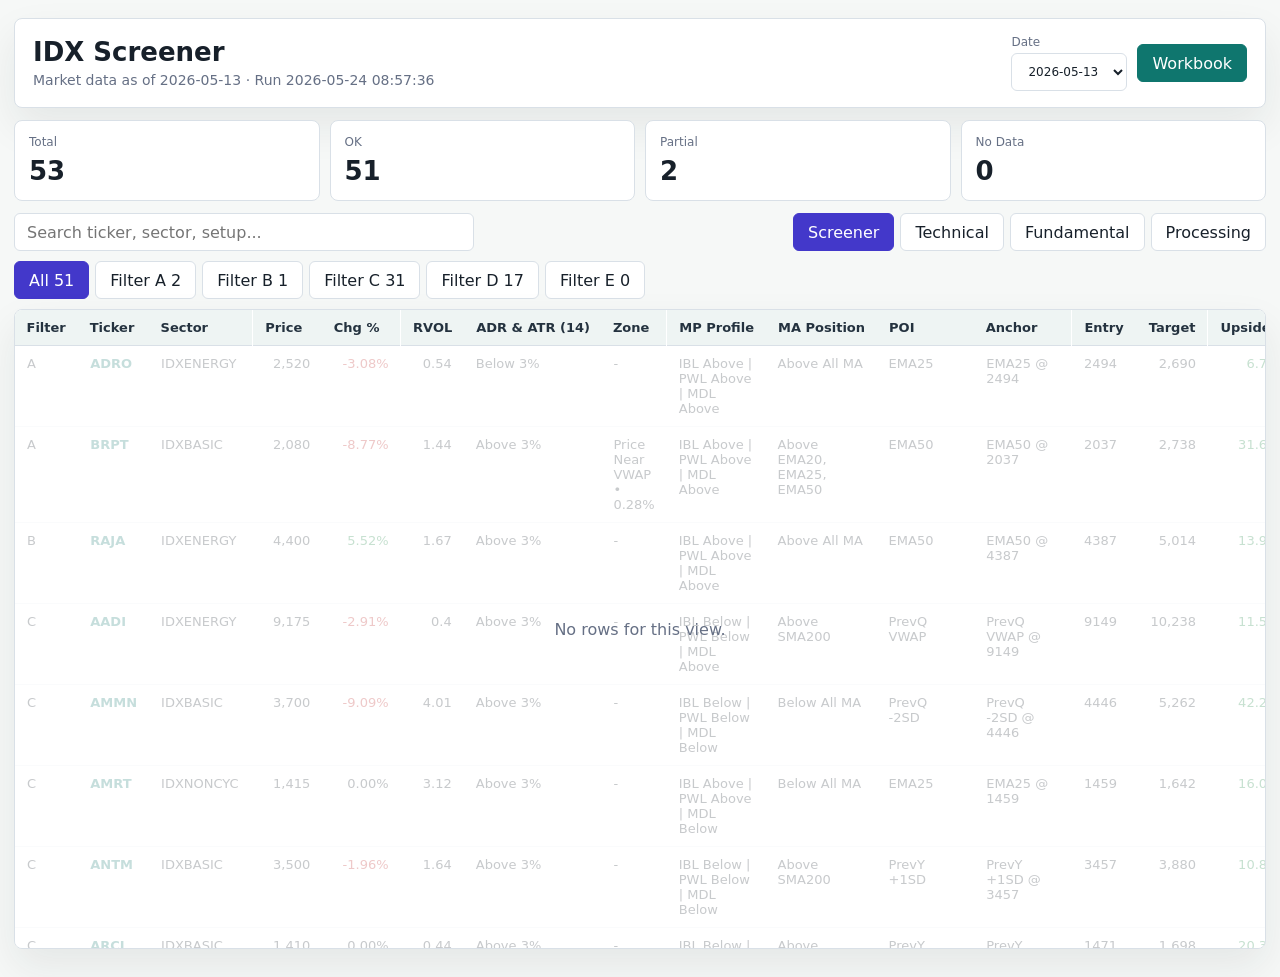
==== docs/index.html @ a5e1f462 "Create IDX screener website" ====
<!doctype html>
<html lang="en">
  <head>
    <meta charset="utf-8" />
    <meta name="viewport" content="width=device-width, initial-scale=1" />
    <title>IDX Screener</title>
    <link rel="stylesheet" href="styles.css" />
  </head>
  <body>
    <main class="shell">
      <header class="topbar">
        <div>
          <h1>IDX Screener</h1>
          <p id="runMeta">Loading market data...</p>
        </div>
        <div class="actions">
          <label>
            <span>Date</span>
            <select id="dateSelect"></select>
          </label>
          <a id="downloadLink" class="button" href="#" aria-disabled="true">Workbook</a>
        </div>
      </header>

      <section class="metrics" aria-label="Run summary">
        <div><span>Total</span><strong id="metricTotal">-</strong></div>
        <div><span>OK</span><strong id="metricOk">-</strong></div>
        <div><span>Partial</span><strong id="metricPartial">-</strong></div>
        <div><span>No Data</span><strong id="metricNoData">-</strong></div>
      </section>

      <section class="controls" aria-label="Table controls">
        <input id="searchInput" type="search" placeholder="Search ticker, sector, setup..." />
        <div class="segmented" role="tablist" aria-label="Dataset">
          <button class="tab active" data-tab="screener" type="button">Screener</button>
          <button class="tab" data-tab="technical" type="button">Technical</button>
          <button class="tab" data-tab="fundamental" type="button">Fundamental</button>
          <button class="tab" data-tab="processing" type="button">Processing</button>
        </div>
      </section>

      <section id="filterBar" class="filterbar" aria-label="Screener filters"></section>

      <section class="tablewrap" aria-live="polite">
        <table>
          <thead id="tableHead"></thead>
          <tbody id="tableBody"></tbody>
        </table>
        <div id="emptyState" class="empty" hidden>No rows for this view.</div>
      </section>
    </main>

    <script src="app.js"></script>
  </body>
</html>
---- docs/styles.css ----
:root {
  --ink: #17202a;
  --muted: #667085;
  --line: #d9e0e7;
  --paper: #ffffff;
  --page: #f6f8f7;
  --teal: #0f766e;
  --green: #15803d;
  --amber: #b45309;
  --red: #b91c1c;
  --indigo: #4338ca;
  --shadow: 0 18px 40px rgba(20, 32, 44, 0.08);
}

* {
  box-sizing: border-box;
}

body {
  margin: 0;
  font-family: Inter, ui-sans-serif, system-ui, -apple-system, BlinkMacSystemFont, "Segoe UI", sans-serif;
  color: var(--ink);
  background: var(--page);
}

.shell {
  width: min(1440px, calc(100vw - 28px));
  margin: 0 auto;
  padding: 18px 0 28px;
}

.topbar {
  display: flex;
  align-items: center;
  justify-content: space-between;
  gap: 18px;
  padding: 16px 18px;
  background: var(--paper);
  border: 1px solid var(--line);
  border-radius: 8px;
  box-shadow: var(--shadow);
}

h1 {
  margin: 0;
  font-size: 26px;
  line-height: 1.1;
  letter-spacing: 0;
}

p {
  margin: 6px 0 0;
  color: var(--muted);
  font-size: 14px;
}

.actions,
.controls {
  display: flex;
  align-items: center;
  gap: 10px;
  flex-wrap: wrap;
}

label {
  display: grid;
  gap: 4px;
  color: var(--muted);
  font-size: 12px;
}

select,
input,
button,
.button {
  min-height: 38px;
  border: 1px solid var(--line);
  border-radius: 6px;
  background: #fff;
  color: var(--ink);
  font: inherit;
}

select,
input {
  padding: 0 12px;
}

.button,
button {
  display: inline-flex;
  align-items: center;
  justify-content: center;
  padding: 0 14px;
  cursor: pointer;
  text-decoration: none;
}

.button {
  color: #fff;
  border-color: var(--teal);
  background: var(--teal);
}

.metrics {
  display: grid;
  grid-template-columns: repeat(4, minmax(0, 1fr));
  gap: 10px;
  margin: 12px 0;
}

.metrics div {
  min-height: 72px;
  padding: 14px;
  background: var(--paper);
  border: 1px solid var(--line);
  border-radius: 8px;
}

.metrics span {
  display: block;
  color: var(--muted);
  font-size: 12px;
}

.metrics strong {
  display: block;
  margin-top: 7px;
  font-size: 26px;
  letter-spacing: 0;
}

.controls {
  justify-content: space-between;
  margin-bottom: 10px;
}

#searchInput {
  width: min(460px, 100%);
}

.segmented,
.filterbar {
  display: flex;
  gap: 6px;
  flex-wrap: wrap;
}

.tab.active,
.chip.active {
  color: #fff;
  border-color: var(--indigo);
  background: var(--indigo);
}

.filterbar {
  margin-bottom: 10px;
}

.chip[data-filter="A"].active { background: var(--teal); border-color: var(--teal); }
.chip[data-filter="B"].active { background: var(--green); border-color: var(--green); }
.chip[data-filter="C"].active { background: var(--amber); border-color: var(--amber); }
.chip[data-filter="D"].active { background: var(--indigo); border-color: var(--indigo); }
.chip[data-filter="E"].active { background: #0e7490; border-color: #0e7490; }

.tablewrap {
  position: relative;
  overflow: auto;
  min-height: 420px;
  max-height: calc(100vh - 260px);
  background: var(--paper);
  border: 1px solid var(--line);
  border-radius: 8px;
  box-shadow: var(--shadow);
}

table {
  width: 100%;
  border-collapse: separate;
  border-spacing: 0;
  font-size: 13px;
}

thead th {
  position: sticky;
  top: 0;
  z-index: 2;
  text-align: left;
  white-space: nowrap;
  background: #eef4f3;
  border-bottom: 1px solid var(--line);
  color: #24323f;
}

th,
td {
  padding: 10px 12px;
  border-bottom: 1px solid #edf1f4;
  vertical-align: top;
}

th.sortable {
  cursor: pointer;
}

tbody tr:hover {
  background: #faf7ed;
}

td.numeric {
  text-align: right;
  font-variant-numeric: tabular-nums;
}

.ticker {
  font-weight: 750;
  color: var(--teal);
}

.positive {
  color: var(--green);
}

.negative {
  color: var(--red);
}

.empty {
  position: absolute;
  inset: 0;
  display: grid;
  place-items: center;
  color: var(--muted);
  background: rgba(255, 255, 255, 0.76);
}

@media (max-width: 760px) {
  .shell {
    width: min(100vw - 18px, 1440px);
    padding-top: 9px;
  }

  .topbar,
  .controls {
    align-items: stretch;
    flex-direction: column;
  }

  .actions,
  #searchInput,
  label,
  select,
  .button {
    width: 100%;
  }

  .metrics {
    grid-template-columns: repeat(2, minmax(0, 1fr));
  }

  .tablewrap {
    max-height: calc(100vh - 350px);
  }
}
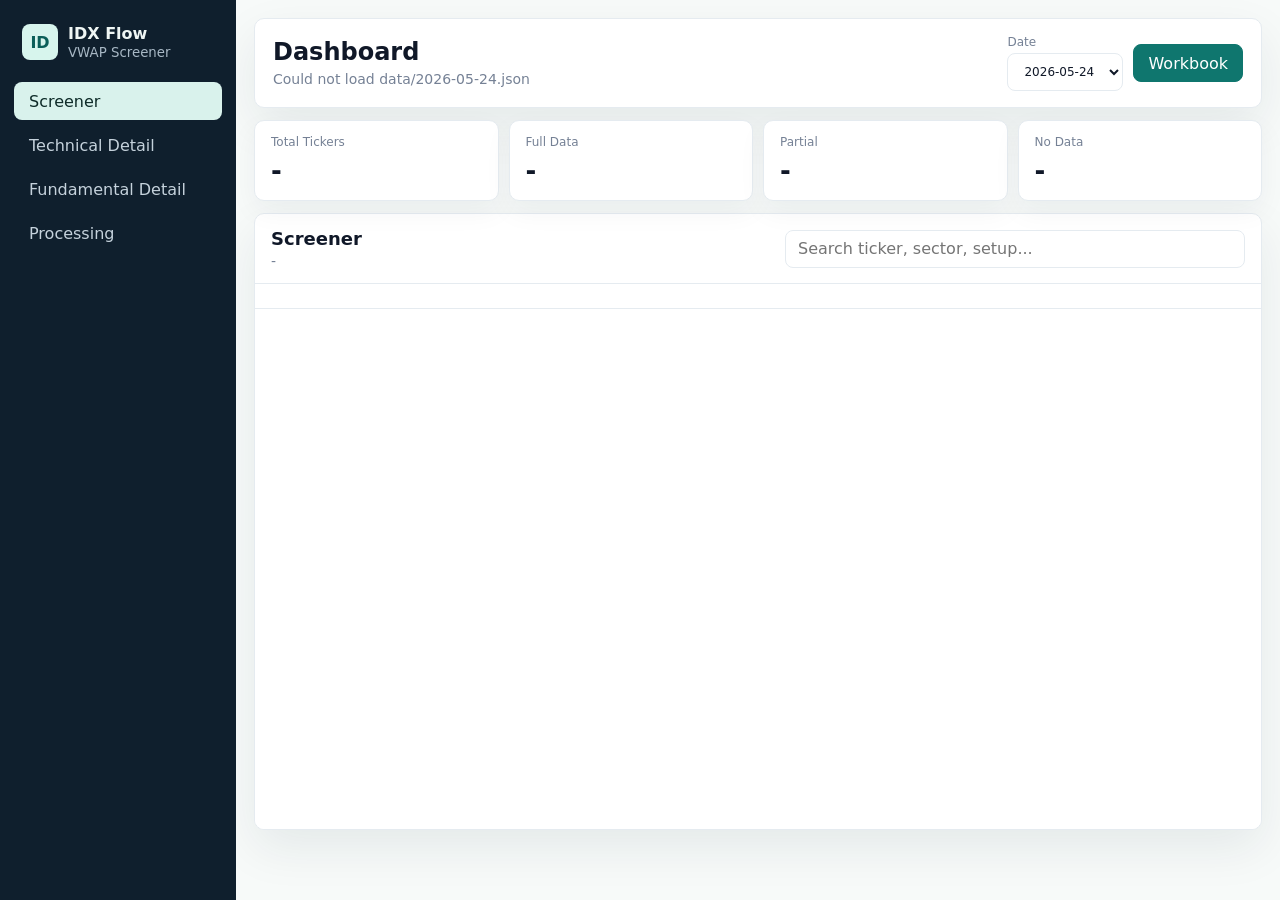
==== commit 27d2a2a2: "Upgrade IDX dashboard visuals and data sync" ====
--- a/docs/index.html
+++ b/docs/index.html
@@ -7,48 +7,66 @@
     <link rel="stylesheet" href="styles.css" />
   </head>
   <body>
-    <main class="shell">
-      <header class="topbar">
-        <div>
-          <h1>IDX Screener</h1>
-          <p id="runMeta">Loading market data...</p>
+    <div class="app">
+      <aside class="sidebar" aria-label="Dashboard navigation">
+        <div class="brand">
+          <span class="brandmark">ID</span>
+          <div>
+            <strong>IDX Flow</strong>
+            <small>VWAP Screener</small>
+          </div>
         </div>
-        <div class="actions">
-          <label>
-            <span>Date</span>
-            <select id="dateSelect"></select>
-          </label>
-          <a id="downloadLink" class="button" href="#" aria-disabled="true">Workbook</a>
-        </div>
-      </header>
+        <nav class="nav" role="tablist" aria-label="Dataset">
+          <button class="tab active" data-tab="screener" type="button">Screener</button>
+          <button class="tab" data-tab="technical" type="button">Technical Detail</button>
+          <button class="tab" data-tab="fundamental" type="button">Fundamental Detail</button>
+          <button class="tab" data-tab="processing" type="button">Processing</button>
+        </nav>
+      </aside>
 
-      <section class="metrics" aria-label="Run summary">
-        <div><span>Total</span><strong id="metricTotal">-</strong></div>
-        <div><span>OK</span><strong id="metricOk">-</strong></div>
-        <div><span>Partial</span><strong id="metricPartial">-</strong></div>
-        <div><span>No Data</span><strong id="metricNoData">-</strong></div>
-      </section>
+      <main class="shell">
+        <header class="topbar">
+          <div>
+            <h1>Dashboard</h1>
+            <p id="runMeta">Loading market data...</p>
+          </div>
+          <div class="actions">
+            <label>
+              <span>Date</span>
+              <select id="dateSelect"></select>
+            </label>
+            <a id="downloadLink" class="button" href="#" aria-disabled="true">Workbook</a>
+          </div>
+        </header>
 
-      <section class="controls" aria-label="Table controls">
-        <input id="searchInput" type="search" placeholder="Search ticker, sector, setup..." />
-        <div class="segmented" role="tablist" aria-label="Dataset">
-          <button class="tab active" data-tab="screener" type="button">Screener</button>
-          <button class="tab" data-tab="technical" type="button">Technical</button>
-          <button class="tab" data-tab="fundamental" type="button">Fundamental</button>
-          <button class="tab" data-tab="processing" type="button">Processing</button>
-        </div>
-      </section>
+        <section class="metrics" aria-label="Run summary">
+          <div><span>Total Tickers</span><strong id="metricTotal">-</strong></div>
+          <div><span>Full Data</span><strong id="metricOk">-</strong></div>
+          <div><span>Partial</span><strong id="metricPartial">-</strong></div>
+          <div><span>No Data</span><strong id="metricNoData">-</strong></div>
+        </section>
 
-      <section id="filterBar" class="filterbar" aria-label="Screener filters"></section>
+        <section class="panel">
+          <div class="toolbar" aria-label="Table controls">
+            <div>
+              <h2 id="viewTitle">Screener</h2>
+              <p id="viewMeta">-</p>
+            </div>
+            <input id="searchInput" type="search" placeholder="Search ticker, sector, setup..." />
+          </div>
 
-      <section class="tablewrap" aria-live="polite">
-        <table>
-          <thead id="tableHead"></thead>
-          <tbody id="tableBody"></tbody>
-        </table>
-        <div id="emptyState" class="empty" hidden>No rows for this view.</div>
-      </section>
-    </main>
+          <section id="filterBar" class="filterbar" aria-label="Screener filters"></section>
+
+          <section class="tablewrap" aria-live="polite">
+            <table>
+              <thead id="tableHead"></thead>
+              <tbody id="tableBody"></tbody>
+            </table>
+            <div id="emptyState" class="empty" hidden>No rows for this view.</div>
+          </section>
+        </section>
+      </main>
+    </div>
 
     <script src="app.js"></script>
   </body>
--- a/docs/styles.css
+++ b/docs/styles.css
@@ -1,15 +1,17 @@
 :root {
-  --ink: #17202a;
-  --muted: #667085;
-  --line: #d9e0e7;
+  --ink: #101828;
+  --muted: #758195;
+  --line: #e5ebf0;
   --paper: #ffffff;
-  --page: #f6f8f7;
+  --page: #f7faf9;
   --teal: #0f766e;
-  --green: #15803d;
-  --amber: #b45309;
+  --mint: #d9f2ec;
+  --green: #16a064;
+  --amber: #c17a16;
   --red: #b91c1c;
-  --indigo: #4338ca;
-  --shadow: 0 18px 40px rgba(20, 32, 44, 0.08);
+  --indigo: #485fc7;
+  --nav: #0f1f2d;
+  --shadow: 0 18px 48px rgba(19, 36, 54, 0.08);
 }
 
 * {
@@ -23,10 +25,58 @@
   background: var(--page);
 }
 
+.app {
+  display: grid;
+  grid-template-columns: 236px minmax(0, 1fr);
+  min-height: 100vh;
+}
+
+.sidebar {
+  position: sticky;
+  top: 0;
+  height: 100vh;
+  padding: 18px 14px;
+  background: var(--nav);
+  color: #eff6f4;
+}
+
+.brand {
+  display: flex;
+  align-items: center;
+  gap: 10px;
+  padding: 6px 8px 22px;
+}
+
+.brandmark {
+  display: grid;
+  place-items: center;
+  width: 36px;
+  height: 36px;
+  border-radius: 8px;
+  background: #d7f5ed;
+  color: #0b5f59;
+  font-weight: 800;
+}
+
+.brand strong,
+.brand small {
+  display: block;
+}
+
+.brand small {
+  margin-top: 2px;
+  color: #a8b8c5;
+}
+
+.nav {
+  display: grid;
+  gap: 6px;
+}
+
 .shell {
-  width: min(1440px, calc(100vw - 28px));
+  width: min(100%, 1720px);
   margin: 0 auto;
-  padding: 18px 0 28px;
+  padding: 18px;
 }
 
 .topbar {
@@ -37,13 +87,13 @@
   padding: 16px 18px;
   background: var(--paper);
   border: 1px solid var(--line);
-  border-radius: 8px;
+  border-radius: 10px;
   box-shadow: var(--shadow);
 }
 
 h1 {
   margin: 0;
-  font-size: 26px;
+  font-size: 24px;
   line-height: 1.1;
   letter-spacing: 0;
 }
@@ -54,8 +104,7 @@
   font-size: 14px;
 }
 
-.actions,
-.controls {
+.actions {
   display: flex;
   align-items: center;
   gap: 10px;
@@ -75,7 +124,7 @@
 .button {
   min-height: 38px;
   border: 1px solid var(--line);
-  border-radius: 6px;
+  border-radius: 8px;
   background: #fff;
   color: var(--ink);
   font: inherit;
@@ -110,11 +159,12 @@
 }
 
 .metrics div {
-  min-height: 72px;
-  padding: 14px;
+  min-height: 78px;
+  padding: 14px 16px;
   background: var(--paper);
   border: 1px solid var(--line);
-  border-radius: 8px;
+  border-radius: 10px;
+  box-shadow: 0 10px 28px rgba(19, 36, 54, 0.05);
 }
 
 .metrics span {
@@ -130,31 +180,75 @@
   letter-spacing: 0;
 }
 
-.controls {
+.panel {
+  background: var(--paper);
+  border: 1px solid var(--line);
+  border-radius: 10px;
+  box-shadow: var(--shadow);
+  overflow: hidden;
+}
+
+.toolbar {
+  display: flex;
+  align-items: center;
   justify-content: space-between;
-  margin-bottom: 10px;
+  gap: 12px;
+  padding: 14px 16px;
+  border-bottom: 1px solid var(--line);
+}
+
+.toolbar h2 {
+  margin: 0;
+  font-size: 18px;
+  letter-spacing: 0;
+}
+
+.toolbar p {
+  margin-top: 4px;
 }
 
 #searchInput {
   width: min(460px, 100%);
 }
 
-.segmented,
 .filterbar {
   display: flex;
   gap: 6px;
   flex-wrap: wrap;
-}
-
-.tab.active,
+  padding: 12px 16px;
+  border-bottom: 1px solid var(--line);
+}
+
+.tab,
+.chip {
+  border-color: transparent;
+}
+
+.tab {
+  width: 100%;
+  justify-content: flex-start;
+  color: #c5d2dc;
+  background: transparent;
+}
+
+.tab:hover {
+  background: rgba(255, 255, 255, 0.07);
+}
+
+.tab.active {
+  color: #0e2b28;
+  background: var(--mint);
+}
+
+.chip {
+  background: #f5f8fb;
+  color: #425466;
+}
+
 .chip.active {
   color: #fff;
   border-color: var(--indigo);
   background: var(--indigo);
-}
-
-.filterbar {
-  margin-bottom: 10px;
 }
 
 .chip[data-filter="A"].active { background: var(--teal); border-color: var(--teal); }
@@ -166,19 +260,16 @@
 .tablewrap {
   position: relative;
   overflow: auto;
-  min-height: 420px;
-  max-height: calc(100vh - 260px);
+  min-height: 520px;
+  max-height: calc(100vh - 285px);
   background: var(--paper);
-  border: 1px solid var(--line);
-  border-radius: 8px;
-  box-shadow: var(--shadow);
 }
 
 table {
   width: 100%;
   border-collapse: separate;
   border-spacing: 0;
-  font-size: 13px;
+  font-size: 12px;
 }
 
 thead th {
@@ -187,16 +278,18 @@
   z-index: 2;
   text-align: left;
   white-space: nowrap;
-  background: #eef4f3;
+  background: #edf5f3;
   border-bottom: 1px solid var(--line);
-  color: #24323f;
+  color: #0e2233;
+  font-weight: 760;
 }
 
 th,
 td {
   padding: 10px 12px;
-  border-bottom: 1px solid #edf1f4;
+  border-bottom: 1px solid #f0f3f5;
   vertical-align: top;
+  white-space: nowrap;
 }
 
 th.sortable {
@@ -204,7 +297,7 @@
 }
 
 tbody tr:hover {
-  background: #faf7ed;
+  background: #f6fbfa;
 }
 
 td.numeric {
@@ -214,7 +307,7 @@
 
 .ticker {
   font-weight: 750;
-  color: var(--teal);
+  color: #75bdb7;
 }
 
 .positive {
@@ -234,14 +327,31 @@
   background: rgba(255, 255, 255, 0.76);
 }
 
+.empty[hidden] {
+  display: none;
+}
+
 @media (max-width: 760px) {
+  .app {
+    display: block;
+  }
+
+  .sidebar {
+    position: static;
+    height: auto;
+  }
+
+  .nav {
+    grid-template-columns: repeat(2, minmax(0, 1fr));
+  }
+
   .shell {
-    width: min(100vw - 18px, 1440px);
-    padding-top: 9px;
+    width: 100%;
+    padding: 9px;
   }
 
   .topbar,
-  .controls {
+  .toolbar {
     align-items: stretch;
     flex-direction: column;
   }
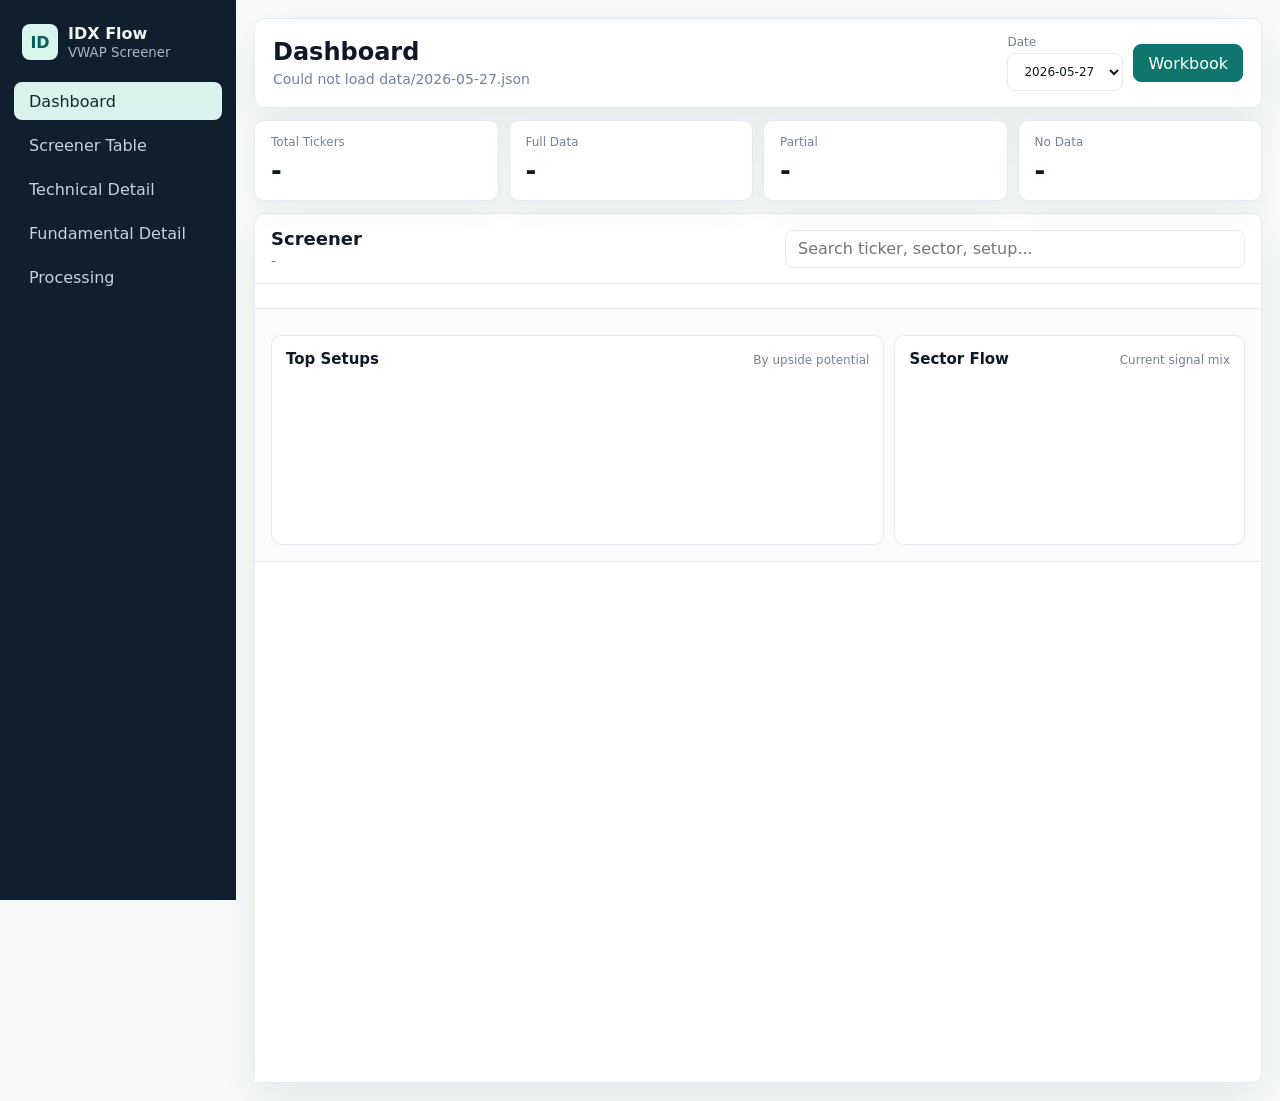
==== commit 3ea1bd7c: "Add app-style IDX signal dashboard" ====
--- a/docs/index.html
+++ b/docs/index.html
@@ -4,7 +4,7 @@
     <meta charset="utf-8" />
     <meta name="viewport" content="width=device-width, initial-scale=1" />
     <title>IDX Screener</title>
-    <link rel="stylesheet" href="styles.css" />
+    <link rel="stylesheet" href="styles.css?v=20260527-dashboard" />
   </head>
   <body>
     <div class="app">
@@ -17,7 +17,8 @@
           </div>
         </div>
         <nav class="nav" role="tablist" aria-label="Dataset">
-          <button class="tab active" data-tab="screener" type="button">Screener</button>
+          <button class="tab active" data-tab="dashboard" type="button">Dashboard</button>
+          <button class="tab" data-tab="screener" type="button">Screener Table</button>
           <button class="tab" data-tab="technical" type="button">Technical Detail</button>
           <button class="tab" data-tab="fundamental" type="button">Fundamental Detail</button>
           <button class="tab" data-tab="processing" type="button">Processing</button>
@@ -57,6 +58,26 @@
 
           <section id="filterBar" class="filterbar" aria-label="Screener filters"></section>
 
+          <section id="dashboardView" class="dashboard-view" aria-label="Dashboard insight cards">
+            <div id="signalCards" class="signal-cards"></div>
+            <div class="dashboard-grid">
+              <section class="insight-panel">
+                <div class="panel-heading">
+                  <h3>Top Setups</h3>
+                  <span>By upside potential</span>
+                </div>
+                <div id="spotlightCards" class="spotlight-cards"></div>
+              </section>
+              <section class="insight-panel">
+                <div class="panel-heading">
+                  <h3>Sector Flow</h3>
+                  <span>Current signal mix</span>
+                </div>
+                <div id="sectorBars" class="sector-bars"></div>
+              </section>
+            </div>
+          </section>
+
           <section class="tablewrap" aria-live="polite">
             <table>
               <thead id="tableHead"></thead>
@@ -68,6 +89,6 @@
       </main>
     </div>
 
-    <script src="app.js"></script>
+    <script src="app.js?v=20260527-dashboard"></script>
   </body>
 </html>
--- a/docs/styles.css
+++ b/docs/styles.css
@@ -219,6 +219,181 @@
   border-bottom: 1px solid var(--line);
 }
 
+.dashboard-view {
+  display: grid;
+  gap: 12px;
+  padding: 14px 16px 16px;
+  border-bottom: 1px solid var(--line);
+  background: #fbfdfc;
+}
+
+.dashboard-view[hidden] {
+  display: none;
+}
+
+.signal-cards {
+  display: grid;
+  grid-template-columns: repeat(5, minmax(130px, 1fr));
+  gap: 10px;
+}
+
+.signal-card {
+  display: grid;
+  justify-items: start;
+  min-height: 92px;
+  padding: 12px;
+  border: 1px solid var(--line);
+  background: #fff;
+  box-shadow: 0 8px 20px rgba(19, 36, 54, 0.04);
+}
+
+.signal-card span,
+.signal-card small {
+  color: var(--muted);
+  font-size: 12px;
+}
+
+.signal-card strong {
+  margin: 6px 0;
+  font-size: 28px;
+}
+
+.signal-card.active {
+  border-color: var(--teal);
+  background: #ecfbf7;
+}
+
+.dashboard-grid {
+  display: grid;
+  grid-template-columns: minmax(0, 1.4fr) minmax(320px, 0.8fr);
+  gap: 10px;
+}
+
+.insight-panel {
+  min-height: 210px;
+  padding: 14px;
+  border: 1px solid var(--line);
+  border-radius: 10px;
+  background: #fff;
+}
+
+.panel-heading {
+  display: flex;
+  align-items: baseline;
+  justify-content: space-between;
+  gap: 10px;
+  margin-bottom: 12px;
+}
+
+.panel-heading h3 {
+  margin: 0;
+  font-size: 15px;
+}
+
+.panel-heading span {
+  color: var(--muted);
+  font-size: 12px;
+}
+
+.spotlight-cards {
+  display: grid;
+  grid-template-columns: repeat(2, minmax(0, 1fr));
+  gap: 10px;
+}
+
+.setup-card {
+  padding: 12px;
+  border: 1px solid #eaf0f2;
+  border-radius: 10px;
+  background: #fbfdfc;
+}
+
+.setup-card div {
+  display: flex;
+  align-items: center;
+  justify-content: space-between;
+  gap: 10px;
+}
+
+.setup-card div strong {
+  color: var(--teal);
+  font-size: 16px;
+}
+
+.setup-card div span,
+.setup-card p,
+.muted-box {
+  color: var(--muted);
+}
+
+.setup-card dl {
+  display: grid;
+  grid-template-columns: repeat(3, 1fr);
+  gap: 8px;
+  margin: 12px 0;
+}
+
+.setup-card dt {
+  color: var(--muted);
+  font-size: 11px;
+}
+
+.setup-card dd {
+  margin: 3px 0 0;
+  font-weight: 700;
+}
+
+.setup-card p {
+  margin: 0;
+  font-size: 12px;
+}
+
+.sector-bars {
+  display: grid;
+  gap: 10px;
+}
+
+.sector-row {
+  display: grid;
+  grid-template-columns: 110px minmax(120px, 1fr) 34px;
+  align-items: center;
+  gap: 10px;
+  font-size: 12px;
+}
+
+.sector-row span {
+  overflow: hidden;
+  color: #475467;
+  text-overflow: ellipsis;
+  white-space: nowrap;
+}
+
+.sector-row div {
+  height: 8px;
+  overflow: hidden;
+  border-radius: 999px;
+  background: #eef3f5;
+}
+
+.sector-row i {
+  display: block;
+  height: 100%;
+  border-radius: inherit;
+  background: var(--teal);
+}
+
+.sector-row strong {
+  text-align: right;
+}
+
+.muted-box {
+  display: grid;
+  min-height: 120px;
+  place-items: center;
+  border: 1px dashed var(--line);
+  border-radius: 10px;
+}
+
 .tab,
 .chip {
   border-color: transparent;
@@ -292,6 +467,23 @@
   white-space: nowrap;
 }
 
+thead th:first-child,
+tbody td:first-child {
+  position: sticky;
+  left: 0;
+  z-index: 1;
+  background: inherit;
+}
+
+thead th:first-child {
+  z-index: 3;
+  background: #edf5f3;
+}
+
+tbody td:first-child {
+  background: #fff;
+}
+
 th.sortable {
   cursor: pointer;
 }
@@ -343,6 +535,12 @@
 
   .nav {
     grid-template-columns: repeat(2, minmax(0, 1fr));
+  }
+
+  .signal-cards,
+  .dashboard-grid,
+  .spotlight-cards {
+    grid-template-columns: 1fr;
   }
 
   .shell {
